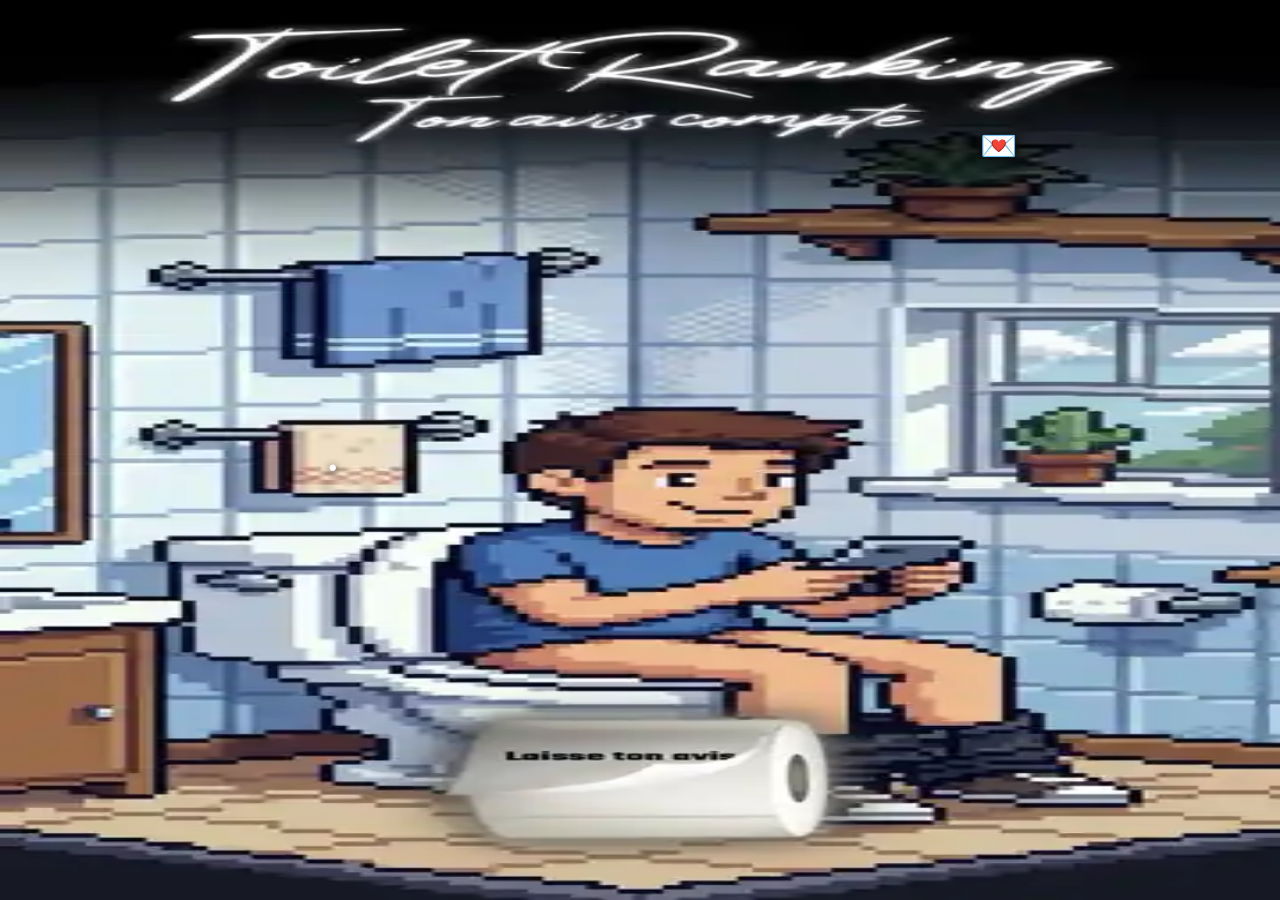
==== index.html @ 6924bc2a "Rename index-toilet-ranking-formulaire-corrige.html to index.html" ====
<!doctype html>
<html lang="fr">
<head>
<meta charset="utf-8">
<meta name="viewport" content="width=device-width, initial-scale=1, maximum-scale=1, user-scalable=no, viewport-fit=cover">
<meta name="theme-color" content="#101827">
<meta name="description" content="Toilet Ranking — ton avis compte.">
<title>Toilet Ranking — Ton avis compte</title>
<link rel="stylesheet" href="./styles.css">
<script type="module" src="./app.js"></script>
<style>
:root{--ink:#101827;--gold:#ffdc82;--blue:#17436a}
*{box-sizing:border-box;-webkit-tap-highlight-color:transparent}
html,body{margin:0;width:100%;height:100%;overflow:hidden;background:var(--ink);font-family:Arial,sans-serif;touch-action:pan-y}
button,a,input,textarea{touch-action:manipulation}
body{color:#fff}
.screen{position:fixed;inset:0;display:none;width:100vw;height:100vh;height:100dvh;overflow:hidden}
.screen.active{display:block;animation:fadein .2s ease-out}
@keyframes fadein{from{opacity:.7}to{opacity:1}}
.scene-image{position:absolute;inset:0;width:100%;height:100%;object-fit:fill;display:block;user-select:none;-webkit-user-drag:none;pointer-events:none}
.hotspot{position:absolute;display:flex;align-items:center;justify-content:center;border:0;background:transparent;color:transparent;padding:0;margin:0;box-shadow:none;outline:0;cursor:pointer;text-decoration:none;z-index:5}
.hotspot:focus-visible{outline:2px dashed #fff;outline-offset:2px}
.paper-hotspot{left:30%;top:78%;width:43%;height:17%;border-radius:50%}
.cactus-hotspot{left:67%;top:13%;width:22%;height:17%;font-size:clamp(20px,6vw,30px);color:#fff;text-shadow:0 2px 8px #000;align-items:flex-start;padding-top:6px}
.direction-hotspot{left:17%;top:46%;width:18%;height:12%;font-size:24px;color:#fff;text-shadow:0 2px 8px #000}
.phone-screen{background:#101827}
.phone-ui{position:absolute;left:19%;top:29.2%;width:62%;height:33.5%;overflow-y:auto;overflow-x:hidden;padding:8px 7px 7px;color:#172033;background:transparent;border:0;border-radius:0;scrollbar-width:thin;overscroll-behavior:contain}
.phone-ui h1{font-size:clamp(13px,3.8vw,17px);line-height:1.05;margin:0 0 5px;color:#172033;font-weight:900}
.phone-ui .mini-copy{font-size:8px;line-height:1.2;margin:0 0 6px;color:#475569}
.phone-ui label.field-label{display:block;font-size:8px;color:#24344a;letter-spacing:.02em;margin:6px 0 3px}
.phone-ui input[type=text],.phone-ui textarea{display:block;width:100%;font-size:16px;line-height:1.15;padding:4px;border:1px solid #cbd5e1;border-radius:4px;background:#fff;color:#172033;min-height:0;transform:scale(.62);transform-origin:top left;width:161%;margin-bottom:-8px}
.phone-ui .field-hint,.phone-ui .privacy-note{font-size:6px;color:#64748b;margin:2px 0}
.phone-ui .rating-list{margin-top:4px;padding-top:2px;border-color:#dbe3ed}
.phone-ui .rating-row{padding:2px 0;border-color:#e2e8f0}
.phone-ui .rating-title{display:flex;justify-content:space-between;font-size:7px;margin:0 0 1px;color:#172033}
.phone-ui .rating-title output{font-size:7px;color:#17436a}
.phone-ui input[type=range]{width:100%;height:12px;accent-color:#1d5b8d}
.phone-ui .field-label .optional{font-size:6px;color:#64748b}
.phone-ui textarea{height:30px;min-height:30px}
.phone-ui .consent{display:flex;gap:3px;font-size:6px;line-height:1.2;color:#475569}
.phone-ui .consent input{width:10px;height:10px;margin:0;flex:0 0 auto}
.phone-ui .submit-button{width:100%;min-height:24px;margin-top:5px;padding:3px 5px;gap:3px;font-size:7px;letter-spacing:0;background:#17436a;color:#fff;border-radius:4px}
.phone-ui .submit-button span{font-size:7px}
.phone-ui .form-message{font-size:7px;min-height:8px;margin:3px 0;color:#172033}
.phone-ui .privacy-note{display:none}
.back-home{position:absolute;left:5%;top:4%;z-index:8;border:1px solid #fff8;background:#101827bb;color:#fff;border-radius:999px;padding:9px 13px;font-size:11px;font-weight:800}
.phone-back{position:absolute;left:5%;top:4%;z-index:8;border:1px solid #fff8;background:#101827bb;color:#fff;border-radius:999px;padding:9px 13px;font-size:11px;font-weight:800}
.explore-screen{overflow-y:auto;overflow-x:hidden;background:linear-gradient(180deg,#111d30,#0c1422);padding:env(safe-area-inset-top) 14px calc(22px + env(safe-area-inset-bottom));}
.explore-head{display:flex;align-items:center;justify-content:space-between;gap:10px;padding:12px 0 18px}
.explore-head h1{font-size:22px;margin:0;color:var(--gold)}
.explore-head button{border:1px solid #ffffff55;border-radius:30px;padding:8px 12px;background:#17263a;color:#fff}
.stats-grid{display:grid;grid-template-columns:repeat(3,minmax(0,1fr));gap:8px;margin-bottom:12px}
.stat-card{min-height:95px;padding:12px 9px;border-radius:13px;background:#17263a;border:1px solid #ffffff20}
.stat-label{display:block;font-size:8px;color:#b9c8da;letter-spacing:.08em}
.stat-card strong{display:block;margin:8px 0;color:var(--gold);font-size:23px}
.stat-card strong small{font-size:10px}
.stat-foot{font-size:8px;color:#b9c8da}
.game-nav{display:grid;grid-template-columns:repeat(2,1fr);gap:8px;margin:12px 0}
.game-nav a{display:flex;min-height:44px;align-items:center;justify-content:center;text-align:center;padding:8px;border:1px solid #ffffff2b;border-radius:12px;background:#17263a;color:#fff;font-size:10px;font-weight:800;text-decoration:none}
.game-nav a:last-child{grid-column:1/-1}
.content-grid{display:grid;grid-template-columns:1fr;gap:12px}
.panel{border-radius:15px;background:#17263a;border:1px solid #ffffff20;padding:16px;margin-bottom:12px}
.section-heading h2{font-size:22px;color:#fff;margin:5px 0 10px}
.eyebrow{color:var(--gold);font-size:10px;letter-spacing:.14em}
.muted,.small,.tiny-note{color:#c2cfdf}
.leader-row,.review{border-color:#ffffff1c}
.leader-info small,.review small{color:#aabbd0}
.leader-score,.review-top span{color:var(--gold)}
.empty-state,.loading-line{color:#c2cfdf}
.site-footer{border-top:1px solid #ffffff24;margin-top:18px;padding:18px 0;color:#c2cfdf;font-size:10px}
@media(min-width:700px){.phone-ui{left:19%;top:29.2%;width:62%;height:33.5%}.explore-screen{padding-left:max(18px,calc((100vw - 680px)/2));padding-right:max(18px,calc((100vw - 680px)/2))}.content-grid{grid-template-columns:1fr 1fr}}

/* Correctif du formulaire dans le téléphone : tailles réelles, aucun scale */
.phone-ui{left:24.5%!important;top:30.5%!important;width:51%!important;height:35.5%!important;padding:9px 8px 10px!important;overflow-y:auto!important;overflow-x:hidden!important;overscroll-behavior:contain!important;-webkit-overflow-scrolling:touch!important}
.phone-ui *{box-sizing:border-box!important}
.phone-ui h1{font-size:clamp(15px,4.1vw,19px)!important;line-height:1.1!important;margin:0 0 4px!important;color:#172033!important}
.phone-ui .mini-copy{font-size:10px!important;line-height:1.25!important;margin:0 0 8px!important;color:#475569!important}
.phone-ui label.field-label{display:block!important;font-size:10px!important;line-height:1.2!important;margin:7px 0 4px!important;color:#24344a!important;font-weight:800!important}
.phone-ui input[type=text],.phone-ui textarea{appearance:none!important;-webkit-appearance:none!important;transform:none!important;transform-origin:initial!important;width:100%!important;max-width:100%!important;min-width:0!important;font-family:Arial,sans-serif!important;font-size:16px!important;line-height:1.25!important;padding:7px 8px!important;border:1px solid #b9c7d8!important;border-radius:6px!important;background:#fff!important;color:#172033!important;min-height:34px!important;margin:0!important;box-shadow:none!important}
.phone-ui .field-hint{font-size:8px!important;line-height:1.2!important;color:#64748b!important;margin:3px 0!important}
.phone-ui .rating-list{display:grid!important;gap:5px!important;margin:7px 0 3px!important;padding:7px 0 3px!important;border-top:1px solid #dbe3ed!important;border-bottom:1px solid #dbe3ed!important}
.phone-ui .rating-row{display:block!important;padding:0!important;margin:0!important;border:0!important}
.phone-ui .rating-title{display:flex!important;align-items:center!important;justify-content:space-between!important;gap:4px!important;font-size:10px!important;line-height:1.2!important;margin:0 0 1px!important;color:#172033!important;font-weight:700!important}
.phone-ui .rating-title label{font-size:10px!important;margin:0!important;color:#172033!important;font-weight:700!important}
.phone-ui .rating-title output{font-size:10px!important;color:#17436a!important;font-weight:800!important;white-space:nowrap!important}
.phone-ui input[type=range]{display:block!important;appearance:auto!important;-webkit-appearance:auto!important;width:100%!important;height:17px!important;margin:0!important;padding:0!important;accent-color:#1d5b8d!important;background:transparent!important}
.phone-ui .field-label .optional{font-size:8px!important;color:#64748b!important}
.phone-ui textarea{height:48px!important;min-height:48px!important;resize:vertical!important}
.phone-ui .form-bottom{display:block!important;margin-top:7px!important}
.phone-ui .consent{display:flex!important;align-items:flex-start!important;gap:5px!important;font-size:8px!important;line-height:1.25!important;color:#475569!important}
.phone-ui .consent input{appearance:auto!important;-webkit-appearance:checkbox!important;flex:0 0 13px!important;width:13px!important;height:13px!important;min-height:13px!important;margin:0!important;padding:0!important}
.phone-ui .submit-button{display:flex!important;align-items:center!important;justify-content:center!important;gap:6px!important;width:100%!important;min-height:36px!important;margin:8px 0 0!important;padding:7px 6px!important;font-size:10px!important;line-height:1.15!important;font-weight:800!important;background:#17436a!important;color:#fff!important;border-radius:6px!important}
.phone-ui .submit-button span{font-size:10px!important;line-height:1.15!important}
.phone-ui .form-message{font-size:9px!important;line-height:1.25!important;min-height:0!important;margin:5px 0!important;color:#172033!important;overflow-wrap:anywhere!important}
.phone-ui .privacy-note{display:none!important}
@media(max-height:720px){.phone-ui{top:29.5%!important;height:38%!important;padding:6px 7px!important}.phone-ui .mini-copy{margin-bottom:5px!important}.phone-ui .rating-list{gap:3px!important;margin:5px 0 2px!important;padding:5px 0 2px!important}.phone-ui input[type=range]{height:14px!important}.phone-ui textarea{height:38px!important;min-height:38px!important}}

</style>
</head>
<body>
<section id="home-screen" class="screen active" aria-label="Accueil interactif">
<img class="scene-image" src="./assets/toilet-home.webp" alt="Illustration pixel art du personnage dans les toilettes">
<button class="hotspot paper-hotspot" id="open-rating" aria-label="Évaluer mon passage"></button>
<button class="hotspot cactus-hotspot" id="open-explore" aria-label="Voir le classement et le livre d'or">💌</button>
<a class="hotspot direction-hotspot" href="./admin.html" aria-label="Direction">•</a>
</section>

<section id="rating-screen" class="screen phone-screen" aria-label="Votre verdict">
<img class="scene-image" src="./assets/toilet-phone.webp" alt="Illustration pixel art du téléphone tenu dans les mains">
<button type="button" class="phone-back" id="back-home">← RETOUR</button>
<div class="phone-ui">
<h1>Votre verdict.</h1>
<p class="mini-copy">Quelques secondes pour entrer dans la légende.</p>
<form id="rating-form"><label class="field-label" for="visitor-name">VOTRE NOM OU SURNOM *</label><input id="visitor-name" name="name" type="text" maxlength="24" minlength="2" placeholder="Ex. Tonton Michel" autocomplete="nickname" required><p class="field-hint">Ton surnom apparaîtra au classement.</p>
<div class="rating-list"><div class="rating-row"><div class="rating-title"><label for="quality">💩 Qualité du passage</label><output id="quality-value">7/10</output></div><input id="quality" name="quality" type="range" min="0" max="10" value="7"></div><div class="rating-row"><div class="rating-title"><label for="comfort">🪑 Confort</label><output id="comfort-value">8/10</output></div><input id="comfort" name="comfort" type="range" min="0" max="10" value="8"></div><div class="rating-row"><div class="rating-title"><label for="speed">⏱️ Rapidité</label><output id="speed-value">7/10</output></div><input id="speed" name="speed" type="range" min="0" max="10" value="7"></div><div class="rating-row"><div class="rating-title"><label for="experience">👑 Expérience générale</label><output id="experience-value">8/10</output></div><input id="experience" name="experience" type="range" min="0" max="10" value="8"></div></div>
<label class="field-label" for="visitor-comment">LE MOT DE LA FIN <span class="optional">FACULTATIF</span></label><textarea id="visitor-comment" name="comment" maxlength="240" rows="2" placeholder="Un moment inoubliable ?"></textarea><div class="form-bottom"><label class="consent"><input id="consent" type="checkbox" required><span>J'accepte l'affichage public de mon surnom, mes notes et mon commentaire.</span></label><button class="button button-gold submit-button" type="submit"><span>VALIDER MON VERDICT</span><b>↗</b></button></div><p id="form-message" class="form-message" role="status" aria-live="polite"></p><p class="privacy-note">Évite les noms complets et les informations personnelles.</p></form>
</div>
</section>

<section id="explore-screen" class="screen explore-screen" aria-label="Classement et livre d'or">
<div class="explore-head"><h1>Toilet Ranking</h1><button type="button" id="explore-back">← Accueil</button></div>
<div class="stats-grid" aria-label="Statistiques générales">
<article class="stat-card"><span class="stat-label">AVIS ENREGISTRÉS</span><strong id="total-visits">—</strong><span class="stat-foot">Le registre officiel</span></article>
<article class="stat-card"><span class="stat-label">MOYENNE GÉNÉRALE</span><strong id="global-average">—<small>/10</small></strong><span class="stat-foot">Le verdict collectif</span></article>
<article class="stat-card"><span class="stat-label">PARTICIPANTS</span><strong id="participant-count">—</strong><span class="stat-foot">Dans la légende</span></article>
</div>
<nav class="game-nav" aria-label="Navigation"><a href="#hall-of-fame">🏆 HALL OF FAME</a><a href="#guestbook">📖 LIVRE D'OR</a><a href="./admin.html">• DIRECTION •</a></nav>
<div class="content-grid">
<section class="panel leaderboard-panel" id="hall-of-fame"><div class="section-heading"><p class="eyebrow">LE PALMARÈS</p><h2>Hall of Fame 🏆</h2></div><p class="muted small">Tous les participants ont leur place au classement.</p><div id="leaderboard" class="leaderboard"><div class="loading-line">Chargement du palmarès…</div></div><p class="tiny-note">Classement basé sur la moyenne des quatre critères.</p></section>
<section class="panel recent-panel" id="guestbook"><div class="section-heading"><p class="eyebrow">LE LIVRE D'OR</p><h2>Derniers avis</h2></div><div id="recent-reviews" class="reviews"><div class="loading-line">Ouverture du registre…</div></div></section>
</div>
<footer class="site-footer">Le sérieux de la mesure. Le plaisir du ridicule. <a href="./admin.html" style="color:#ffdc82">Accès Direction ↗</a></footer>
</section>

<div id="toast" class="toast" role="status" aria-live="polite"></div>
<script>
const screens={home:document.getElementById('home-screen'),rating:document.getElementById('rating-screen'),explore:document.getElementById('explore-screen')};
function showScreen(name){Object.values(screens).forEach(s=>s.classList.remove('active'));screens[name].classList.add('active');if(name==='explore')screens.explore.scrollTop=0;}
document.getElementById('open-rating').addEventListener('click',()=>showScreen('rating'));
document.getElementById('open-explore').addEventListener('click',()=>showScreen('explore'));
document.getElementById('back-home').addEventListener('click',()=>showScreen('home'));
document.getElementById('explore-back').addEventListener('click',()=>showScreen('home'));
</script>
</body></html>
---- styles.css ----
:root {
  --bg: #111512; --panel: #191f1a; --panel-2: #202820; --line: rgba(226,215,183,.15);
  --cream: #eee9dc; --muted: #a5aa9e; --gold: #c9ad70; --gold-light: #e5d4a7;
  --green: #849b7c; --danger: #e28b7d; --success: #a8c69a;
  --serif: "Playfair Display", Georgia, serif; --sans: "DM Sans", Arial, sans-serif;
}
* { box-sizing: border-box; }
html { scroll-behavior: smooth; }
body { margin: 0; min-height: 100vh; background: var(--bg); color: var(--cream); font-family: var(--sans); line-height: 1.55; overflow-x: hidden; }
a { color: inherit; text-decoration: none; }
button, input, textarea { font: inherit; }
.wrap { width: min(1120px, calc(100% - 40px)); margin-inline: auto; position: relative; z-index: 1; }
.ambient { position: fixed; width: 420px; height: 420px; border-radius: 50%; filter: blur(110px); opacity: .11; pointer-events: none; }
.ambient-one { background: #8c713d; top: -180px; right: -100px; }
.ambient-two { background: #385c42; bottom: -230px; left: -130px; }
.site-header { height: 86px; display: flex; align-items: center; justify-content: space-between; border-bottom: 1px solid var(--line); }
.brand { display: inline-flex; align-items: center; gap: 12px; }
.brand-mark { width: 40px; height: 40px; display: grid; place-items: center; border: 1px solid var(--gold); color: var(--gold-light); font-family: var(--serif); font-size: 18px; letter-spacing: -3px; padding-right: 3px; }
.brand-mark span { color: var(--cream); }
.brand-name { font-size: 11px; letter-spacing: .18em; line-height: 1.4; color: var(--cream); }
.brand-name b { display: block; color: var(--gold); font-weight: 600; }
.header-tag, .back-link { color: var(--muted); font-size: 9px; letter-spacing: .14em; }
.header-tag i, .eyebrow span { display: inline-block; width: 6px; height: 6px; border-radius: 50%; background: var(--green); margin-right: 8px; box-shadow: 0 0 12px var(--green); }
.hero { min-height: 445px; padding: 92px 0 76px; position: relative; }
.eyebrow { margin: 0 0 14px; color: var(--gold); font-size: 9px; font-weight: 700; letter-spacing: .2em; }
h1, h2, p { margin-top: 0; }
h1, h2 { font-family: var(--serif); font-weight: 600; }
h1 { font-size: clamp(48px, 8vw, 84px); line-height: .99; letter-spacing: -.045em; margin: 0 0 22px; }
h1 em { color: var(--gold-light); font-weight: 600; }
.hero-copy { max-width: 440px; color: var(--muted); font-size: 14px; margin-bottom: 30px; }
.button { min-height: 46px; padding: 0 20px; display: inline-flex; align-items: center; justify-content: center; gap: 22px; border: 0; cursor: pointer; font-size: 10px; font-weight: 700; letter-spacing: .12em; transition: transform .2s, opacity .2s, background .2s; }
.button:hover { transform: translateY(-2px); }
.button:disabled { opacity: .55; cursor: wait; transform: none; }
.button-gold { background: var(--gold); color: #171a15; }
.button-gold:hover { background: var(--gold-light); }
.button-outline { border: 1px solid var(--line); color: var(--cream); background: transparent; }
.hero-stamp { position: absolute; right: 7%; top: 105px; width: 148px; height: 148px; border: 1px solid rgba(201,173,112,.55); border-radius: 50%; display: flex; flex-direction: column; align-items: center; justify-content: center; color: var(--gold); transform: rotate(11deg); }
.hero-stamp:before, .hero-stamp:after { content: ""; position: absolute; inset: 7px; border: 1px dashed rgba(201,173,112,.35); border-radius: 50%; }
.hero-stamp span, .hero-stamp small { font-size: 8px; letter-spacing: .2em; text-align: center; }
.hero-stamp strong { font-family: var(--serif); font-size: 33px; line-height: 1.2; }
.stats-grid { display: grid; grid-template-columns: repeat(3, 1fr); gap: 12px; margin-bottom: 22px; }
.stat-card, .panel { background: linear-gradient(145deg, rgba(31,39,32,.96), rgba(23,29,24,.96)); border: 1px solid var(--line); }
.stat-card { min-height: 116px; padding: 20px 22px; }
.stat-label { display: block; color: var(--muted); font-size: 8px; letter-spacing: .17em; font-weight: 700; }
.stat-card strong { display: block; margin: 7px 0 2px; color: var(--gold-light); font-family: var(--serif); font-size: 32px; line-height: 1.15; }
.stat-card strong small { font: 12px var(--sans); color: var(--muted); }
.stat-foot, .tiny-note { color: #828a7e; font-size: 10px; }
.content-grid { display: grid; grid-template-columns: 1.08fr .92fr; gap: 16px; align-items: start; }
.panel { padding: 27px; }
.section-heading { display: flex; align-items: flex-start; justify-content: space-between; gap: 16px; }
.section-heading h2, .dashboard-top h2 { font-size: 29px; line-height: 1.1; margin: 0; }
.seal { width: 56px; height: 56px; border: 1px solid rgba(201,173,112,.55); border-radius: 50%; display: grid; place-content: center; text-align: center; color: var(--gold); font-size: 8px; line-height: 1.4; transform: rotate(8deg); }
.seal b { font-size: 7px; letter-spacing: .1em; }
.muted { color: var(--muted); }
.intro { font-size: 12px; margin: 18px 0 25px; max-width: 520px; }
.field-label { display: block; color: var(--gold-light); font-size: 9px; font-weight: 700; letter-spacing: .14em; margin: 18px 0 8px; }
.field-label span { color: var(--gold); }
.field-label .optional { float: right; color: var(--muted); font-size: 8px; }
input[type="text"], input[type="email"], input[type="password"], textarea { width: 100%; border: 1px solid var(--line); background: #111712; color: var(--cream); border-radius: 0; padding: 13px 14px; outline: none; font-size: 13px; }
input:focus, textarea:focus { border-color: var(--gold); box-shadow: 0 0 0 2px rgba(201,173,112,.1); }
textarea { resize: vertical; min-height: 84px; }
.field-hint { color: #80897d; font-size: 10px; margin: 6px 0 20px; }
.rating-list { border-top: 1px solid var(--line); margin-top: 22px; padding-top: 7px; }
.rating-row { padding: 13px 0 10px; border-bottom: 1px solid rgba(226,215,183,.08); }
.rating-title { display: flex; justify-content: space-between; gap: 10px; align-items: center; font-size: 12px; margin-bottom: 9px; }
.rating-title output { color: var(--gold-light); font-weight: 700; font-variant-numeric: tabular-nums; }
input[type="range"] { width: 100%; accent-color: var(--gold); cursor: pointer; }
.form-bottom { margin-top: 20px; }
.consent { display: flex; gap: 9px; align-items: flex-start; color: var(--muted); font-size: 10px; line-height: 1.45; }
.consent input { accent-color: var(--gold); margin-top: 2px; }
.submit-button { width: 100%; margin-top: 17px; }
.form-message { min-height: 18px; font-size: 11px; margin: 12px 0 0; color: var(--muted); }
.form-message.error { color: var(--danger); }
.form-message.success { color: var(--success); }
.privacy-note { color: #798176; font-size: 9px; line-height: 1.5; margin: 12px 0 0; }
.side-column { display: grid; gap: 16px; }
.compact { align-items: center; }
.trophy { color: var(--gold); font-size: 28px; }
.small { font-size: 11px; margin: 12px 0 17px; }
.leaderboard { display: grid; }
.leader-row { display: grid; grid-template-columns: 32px 1fr auto; align-items: center; gap: 10px; padding: 12px 0; border-top: 1px solid rgba(226,215,183,.09); }
.rank { color: #7f897b; font-family: var(--serif); font-size: 16px; }
.rank-1 { color: var(--gold-light); }.rank-2 { color: #c4c8bd; }.rank-3 { color: #bc8e6e; }
.leader-info strong { display: block; font-size: 12px; font-weight: 600; }
.leader-info small { color: var(--muted); font-size: 9px; }
.score-wrap { text-align: right; }
.leader-score { color: var(--gold-light); font-family: var(--serif); font-size: 21px; }
.score-suffix { color: var(--muted); font-size: 9px; }
.tiny-note { margin: 14px 0 0; line-height: 1.5; }
.reviews { display: grid; gap: 0; }
.review { padding: 13px 0; border-top: 1px solid rgba(226,215,183,.09); }
.review-top { display: flex; justify-content: space-between; gap: 12px; font-size: 11px; }
.review-top span { color: var(--gold-light); font-weight: 700; }
.review p { color: #c4c8bd; font-size: 11px; margin: 7px 0 5px; overflow-wrap: anywhere; }
.review small { color: #7f897b; font-size: 9px; }
.empty-state, .loading-line { color: var(--muted); font-size: 11px; padding: 15px 0; }
.site-footer { border-top: 1px solid var(--line); margin-top: 42px; padding: 22px 0 30px; display: flex; align-items: center; justify-content: space-between; gap: 15px; }
.site-footer p, .site-footer a { margin: 0; color: var(--muted); font-size: 9px; }
.site-footer a { color: var(--gold); letter-spacing: .12em; }
.small-brand .brand-mark { width: 30px; height: 30px; font-size: 14px; }.small-brand .brand-name { font-size: 8px; }
.admin-main { min-height: calc(100vh - 86px); }
.admin-intro { padding: 65px 0 30px; }
.admin-intro h1 { font-size: clamp(44px, 7vw, 68px); margin-bottom: 12px; }
.admin-intro .muted { font-size: 13px; }
.login-panel { max-width: 490px; margin: 0 auto 70px; }
.login-panel h2 { font: 600 28px var(--serif); margin: 0 0 20px; }
.login-panel .button { width: 100%; margin-top: 22px; }
.hidden { display: none !important; }
.dashboard-top { display: flex; justify-content: space-between; align-items: center; gap: 15px; margin: 15px 0 20px; }
.dashboard-top .eyebrow { margin-bottom: 6px; }
.admin-stats { margin-bottom: 16px; }
.table-panel { padding: 24px 0; }
.table-panel > .section-heading, .table-panel > .form-message { margin-left: 24px; margin-right: 24px; }
.table-wrap { overflow-x: auto; margin-top: 15px; }
table { width: 100%; border-collapse: collapse; min-width: 900px; font-size: 10px; }
th, td { padding: 12px 13px; text-align: left; border-top: 1px solid var(--line); vertical-align: top; }
th { color: var(--gold); font-size: 8px; letter-spacing: .1em; white-space: nowrap; }
td { color: #d3d5ca; max-width: 220px; overflow-wrap: anywhere; }
.delete-button { border: 1px solid rgba(226,139,125,.4); background: transparent; color: var(--danger); padding: 6px 8px; font-size: 9px; cursor: pointer; }
.delete-button:disabled { opacity: .5; }
.toast { position: fixed; bottom: 20px; right: 20px; z-index: 5; background: var(--panel-2); border: 1px solid var(--line); padding: 12px 16px; opacity: 0; pointer-events: none; }
@media (max-width: 760px) {
  .wrap { width: min(100% - 28px, 560px); }
  .site-header { height: 72px; }
  .header-tag { display: none; }
  .hero { min-height: 400px; padding: 76px 0 65px; }
  .hero-stamp { width: 94px; height: 94px; top: 70px; right: 2px; opacity: .7; }
  .hero-stamp strong { font-size: 23px; }.hero-stamp span, .hero-stamp small { font-size: 6px; }
  .hero-copy { max-width: 290px; font-size: 12px; }
  .stats-grid { grid-template-columns: 1fr; gap: 8px; }
  .stat-card { min-height: 88px; padding: 15px 17px; }
  .stat-card strong { font-size: 27px; }
  .content-grid { grid-template-columns: 1fr; }
  .panel { padding: 21px 18px; }
  .section-heading h2 { font-size: 26px; }
  .site-footer { flex-wrap: wrap; }
  .site-footer p { order: 3; width: 100%; }
  .admin-intro { padding: 50px 0 25px; }
  .dashboard-top { align-items: flex-end; }
  .dashboard-top .button { padding: 0 10px; font-size: 8px; }
}
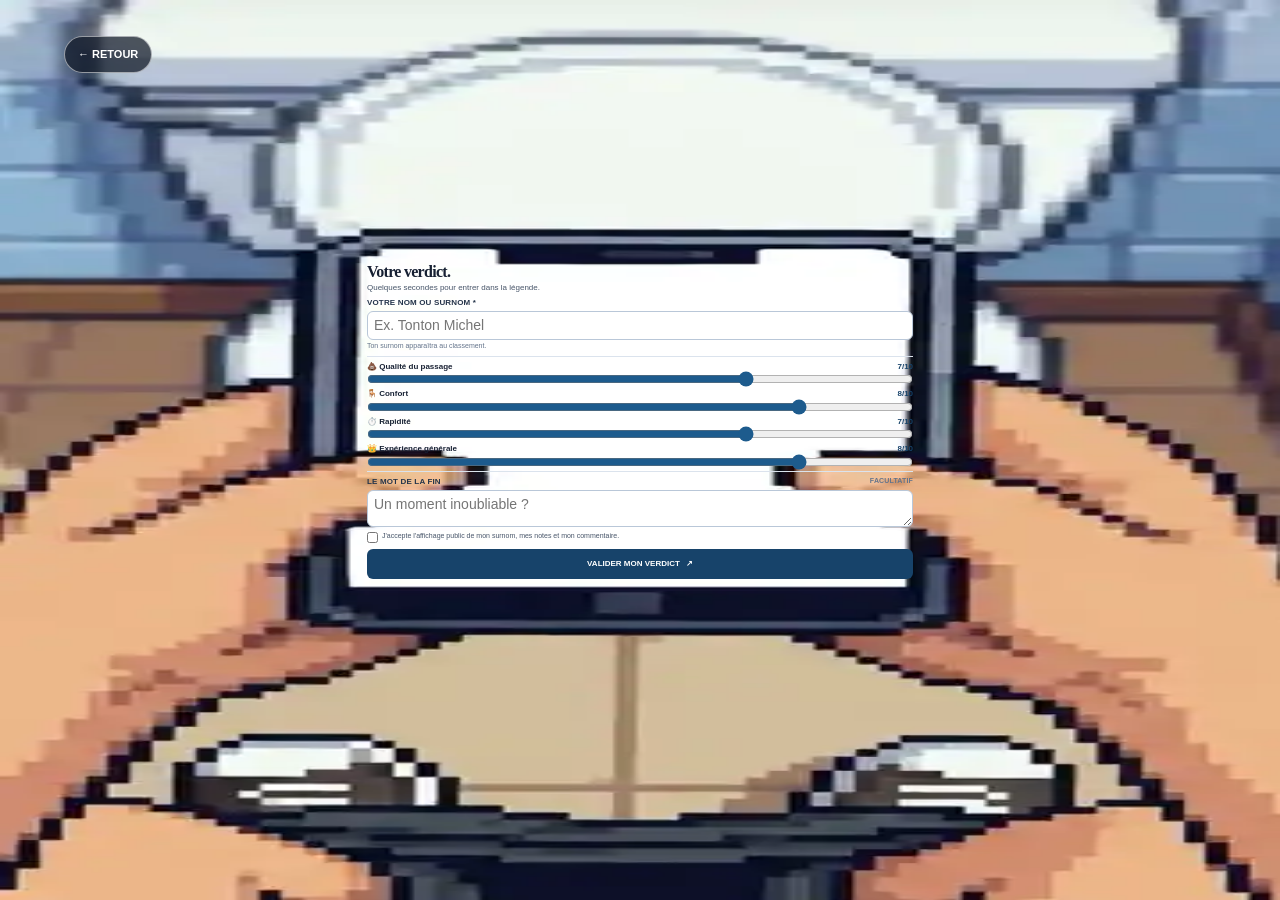
==== commit 68cf9215: "Rename index.html1 to index.html" ====
--- a/index.html
+++ b/index.html
@@ -95,6 +95,67 @@
 .phone-ui .privacy-note{display:none!important}
 @media(max-height:720px){.phone-ui{top:29.5%!important;height:38%!important;padding:6px 7px!important}.phone-ui .mini-copy{margin-bottom:5px!important}.phone-ui .rating-list{gap:3px!important;margin:5px 0 2px!important;padding:5px 0 2px!important}.phone-ui input[type=range]{height:14px!important}.phone-ui textarea{height:38px!important;min-height:38px!important}}
 
+
+/* Ajustement précis dans les limites de l'écran blanc du téléphone */
+.phone-ui{
+  left:28.2%!important;
+  top:28.4%!important;
+  width:43.6%!important;
+  height:37.2%!important;
+  padding:7px 6px 8px!important;
+  overflow-y:auto!important;
+  overflow-x:hidden!important;
+  border-radius:2px!important;
+}
+.phone-ui h1{font-size:clamp(13px,3.5vw,16px)!important;margin-bottom:3px!important}
+.phone-ui .mini-copy{font-size:8px!important;margin-bottom:5px!important}
+.phone-ui label.field-label{font-size:8px!important;margin:5px 0 3px!important}
+.phone-ui input[type=text],.phone-ui textarea{
+  width:100%!important;max-width:100%!important;min-width:0!important;
+  font-size:14px!important;min-height:29px!important;padding:5px 6px!important;
+}
+.phone-ui .field-hint{font-size:7px!important;margin:2px 0!important}
+.phone-ui .rating-list{gap:3px!important;margin:5px 0 2px!important;padding:5px 0 2px!important}
+.phone-ui .rating-title,.phone-ui .rating-title label{font-size:8px!important}
+.phone-ui .rating-title output{font-size:8px!important}
+.phone-ui input[type=range]{height:14px!important}
+.phone-ui .field-label .optional{font-size:7px!important}
+.phone-ui textarea{height:37px!important;min-height:37px!important}
+.phone-ui .form-bottom{margin-top:5px!important}
+.phone-ui .consent{font-size:7px!important;line-height:1.2!important;gap:4px!important}
+.phone-ui .consent input{flex-basis:11px!important;width:11px!important;height:11px!important;min-height:11px!important}
+.phone-ui .submit-button{min-height:30px!important;margin-top:6px!important;padding:5px!important;font-size:8px!important}
+.phone-ui .submit-button span{font-size:8px!important}
+.phone-ui .form-message{font-size:8px!important;margin:3px 0!important}
+@media(max-height:720px){
+ .phone-ui{top:28.4%!important;height:37.2%!important;padding:5px!important}
+ .phone-ui .rating-list{gap:2px!important;margin:3px 0 1px!important;padding:3px 0 1px!important}
+ .phone-ui input[type=range]{height:12px!important}
+ .phone-ui textarea{height:31px!important;min-height:31px!important}
+}
+
+
+/* Transition plein écran entre l'accueil et le téléphone */
+#transition-screen{
+  position:fixed;inset:0;z-index:50;display:none;
+  width:100vw;height:100vh;height:100dvh;background:#000;
+  overflow:hidden;
+}
+#transition-screen.active{display:block}
+#transition-screen video{
+  position:absolute;inset:0;width:100%;height:100%;
+  object-fit:cover;display:block;background:#000;
+}
+#skip-transition{
+  position:absolute;right:16px;top:calc(env(safe-area-inset-top) + 14px);
+  z-index:2;border:1px solid #ffffff80;border-radius:999px;
+  padding:9px 13px;background:#101827aa;color:#fff;
+  font:700 11px Arial,sans-serif;
+}
+@media(prefers-reduced-motion:reduce){
+  #transition-screen{display:none!important}
+}
+
 </style>
 </head>
 <body>
@@ -103,6 +164,14 @@
 <button class="hotspot paper-hotspot" id="open-rating" aria-label="Évaluer mon passage"></button>
 <button class="hotspot cactus-hotspot" id="open-explore" aria-label="Voir le classement et le livre d'or">💌</button>
 <a class="hotspot direction-hotspot" href="./admin.html" aria-label="Direction">•</a>
+</section>
+
+
+<section id="transition-screen" aria-label="Transition vers le téléphone">
+  <video id="scene-transition" src="./assets/toilet-transition.mp4"
+    playsinline webkit-playsinline muted preload="auto"
+    aria-label="Animation de transition vers le téléphone"></video>
+  <button id="skip-transition" type="button">Passer ↗</button>
 </section>
 
 <section id="rating-screen" class="screen phone-screen" aria-label="Votre verdict">
@@ -136,7 +205,31 @@
 <script>
 const screens={home:document.getElementById('home-screen'),rating:document.getElementById('rating-screen'),explore:document.getElementById('explore-screen')};
 function showScreen(name){Object.values(screens).forEach(s=>s.classList.remove('active'));screens[name].classList.add('active');if(name==='explore')screens.explore.scrollTop=0;}
-document.getElementById('open-rating').addEventListener('click',()=>showScreen('rating'));
+
+const transitionScreen=document.getElementById('transition-screen');
+const transitionVideo=document.getElementById('scene-transition');
+let transitionFallback;
+function finishTransition(){
+  clearTimeout(transitionFallback);
+  transitionVideo.pause();
+  transitionScreen.classList.remove('active');
+  showScreen('rating');
+}
+function startTransition(){
+  Object.values(screens).forEach(s=>s.classList.remove('active'));
+  transitionScreen.classList.add('active');
+  transitionVideo.currentTime=0;
+  transitionFallback=setTimeout(finishTransition,12000);
+  const playPromise=transitionVideo.play();
+  if(playPromise && typeof playPromise.catch==='function'){
+    playPromise.catch(()=>finishTransition());
+  }
+}
+document.getElementById('open-rating').addEventListener('click',startTransition);
+document.getElementById('skip-transition').addEventListener('click',finishTransition);
+transitionVideo.addEventListener('ended',finishTransition);
+transitionVideo.addEventListener('error',finishTransition);
+
 document.getElementById('open-explore').addEventListener('click',()=>showScreen('explore'));
 document.getElementById('back-home').addEventListener('click',()=>showScreen('home'));
 document.getElementById('explore-back').addEventListener('click',()=>showScreen('home'));
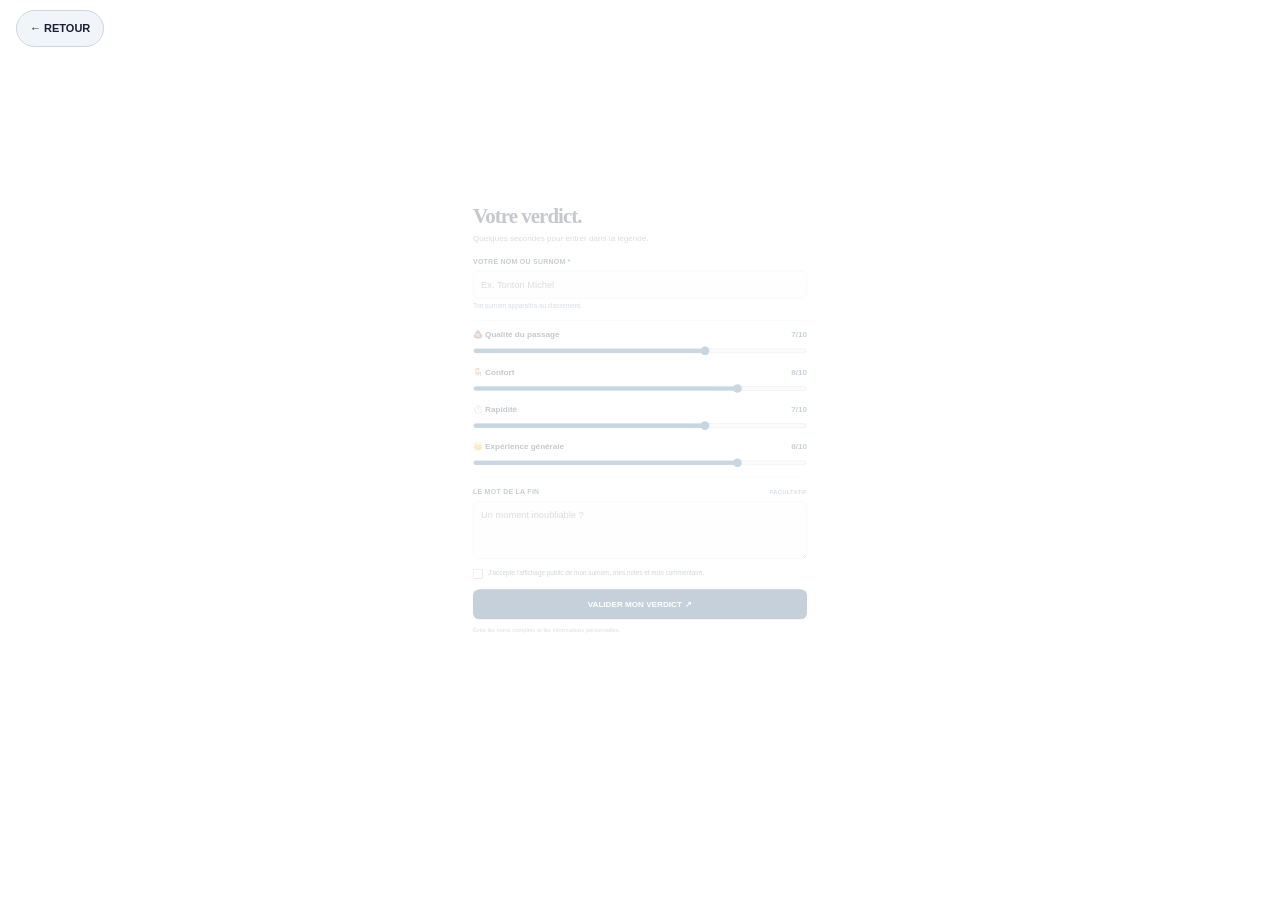
==== commit 3b2302f9: "Update video source file extension to uppercase" ====
--- a/index.html
+++ b/index.html
@@ -156,6 +156,136 @@
   #transition-screen{display:none!important}
 }
 
+
+/* Après la vidéo : zoom dans l'écran du téléphone, formulaire en plein écran */
+.phone-screen.zoomed-mode{
+  background:#fff!important;
+  color:#172033!important;
+}
+.phone-screen.zoomed-mode > .scene-image{display:none!important}
+.phone-screen.zoomed-mode .phone-ui{
+  position:fixed!important;
+  inset:0!important;
+  left:0!important;top:0!important;
+  width:100vw!important;height:100vh!important;height:100dvh!important;
+  max-width:none!important;
+  padding:calc(28px + env(safe-area-inset-top)) 22px calc(28px + env(safe-area-inset-bottom))!important;
+  margin:0!important;
+  overflow-x:hidden!important;overflow-y:auto!important;
+  background:#fff!important;color:#172033!important;
+  border:0!important;border-radius:0!important;
+  transform:scale(.58)!important;
+  transform-origin:center center!important;
+  opacity:.25!important;
+  animation:formZoomIn .68s cubic-bezier(.18,.78,.2,1) forwards!important;
+  -webkit-overflow-scrolling:touch!important;
+}
+@keyframes formZoomIn{
+  0%{transform:scale(.58);opacity:.25}
+  65%{transform:scale(1.025);opacity:1}
+  100%{transform:scale(1);opacity:1}
+}
+.phone-screen.zoomed-mode .phone-ui h1{
+  font-size:clamp(27px,7vw,36px)!important;line-height:1.08!important;
+  margin:0 0 8px!important;color:#172033!important;
+}
+.phone-screen.zoomed-mode .phone-ui .mini-copy{
+  font-size:14px!important;line-height:1.4!important;margin:0 0 24px!important;color:#64748b!important;
+}
+.phone-screen.zoomed-mode .phone-ui label.field-label{
+  font-size:12px!important;line-height:1.3!important;margin:18px 0 7px!important;
+  color:#24344a!important;letter-spacing:.04em!important;
+}
+.phone-screen.zoomed-mode .phone-ui input[type=text],
+.phone-screen.zoomed-mode .phone-ui textarea{
+  display:block!important;appearance:none!important;-webkit-appearance:none!important;
+  transform:none!important;transform-origin:initial!important;
+  width:100%!important;max-width:100%!important;min-width:0!important;
+  min-height:48px!important;height:auto!important;
+  margin:0!important;padding:12px 13px!important;
+  font:16px/1.35 Arial,sans-serif!important;
+  color:#172033!important;background:#f8fafc!important;
+  border:1px solid #cbd5e1!important;border-radius:10px!important;
+  box-shadow:none!important;
+}
+.phone-screen.zoomed-mode .phone-ui .field-hint{
+  font-size:11px!important;margin:6px 0 0!important;color:#64748b!important;
+}
+.phone-screen.zoomed-mode .phone-ui .rating-list{
+  display:grid!important;gap:13px!important;margin:18px 0 8px!important;
+  padding:15px 0 10px!important;border-top:1px solid #dbe3ed!important;
+  border-bottom:1px solid #dbe3ed!important;
+}
+.phone-screen.zoomed-mode .phone-ui .rating-row{
+  display:block!important;padding:0!important;margin:0!important;border:0!important;
+}
+.phone-screen.zoomed-mode .phone-ui .rating-title{
+  display:flex!important;align-items:center!important;justify-content:space-between!important;
+  gap:8px!important;font-size:14px!important;line-height:1.3!important;margin:0 0 5px!important;
+  color:#172033!important;
+}
+.phone-screen.zoomed-mode .phone-ui .rating-title label{
+  font-size:14px!important;margin:0!important;color:#172033!important;
+}
+.phone-screen.zoomed-mode .phone-ui .rating-title output{
+  font-size:14px!important;color:#17436a!important;font-weight:800!important;
+}
+.phone-screen.zoomed-mode .phone-ui input[type=range]{
+  display:block!important;width:100%!important;height:28px!important;
+  margin:0!important;padding:0!important;accent-color:#1d5b8d!important;
+}
+.phone-screen.zoomed-mode .phone-ui .field-label .optional{
+  font-size:10px!important;color:#64748b!important;
+}
+.phone-screen.zoomed-mode .phone-ui textarea{
+  min-height:100px!important;height:100px!important;resize:vertical!important;
+}
+.phone-screen.zoomed-mode .phone-ui .form-bottom{display:block!important;margin-top:17px!important}
+.phone-screen.zoomed-mode .phone-ui .consent{
+  display:flex!important;align-items:flex-start!important;gap:9px!important;
+  font-size:11px!important;line-height:1.4!important;color:#475569!important;
+}
+.phone-screen.zoomed-mode .phone-ui .consent input{
+  appearance:auto!important;-webkit-appearance:checkbox!important;
+  flex:0 0 17px!important;width:17px!important;height:17px!important;
+  min-height:17px!important;margin:0!important;padding:0!important;
+}
+.phone-screen.zoomed-mode .phone-ui .submit-button{
+  display:flex!important;align-items:center!important;justify-content:center!important;
+  width:100%!important;min-height:52px!important;margin:18px 0 0!important;
+  padding:13px 16px!important;border:0!important;border-radius:11px!important;
+  background:#17436a!important;color:#fff!important;
+  font:800 14px/1.2 Arial,sans-serif!important;
+}
+.phone-screen.zoomed-mode .phone-ui .submit-button span{
+  font-size:14px!important;line-height:1.2!important;
+}
+.phone-screen.zoomed-mode .phone-ui .form-message{
+  font-size:12px!important;line-height:1.4!important;min-height:0!important;
+  margin:10px 0!important;color:#172033!important;
+}
+.phone-screen.zoomed-mode .phone-ui .privacy-note{display:block!important;font-size:10px!important;color:#64748b!important}
+.phone-screen.zoomed-mode .phone-back{
+  position:fixed!important;left:16px!important;top:calc(env(safe-area-inset-top) + 10px)!important;
+  background:#f1f5f9!important;color:#172033!important;border:1px solid #cbd5e1!important;
+  font-size:11px!important;z-index:20!important;
+}
+@media(min-width:700px){
+ .phone-screen.zoomed-mode .phone-ui{
+   width:min(100vw,620px)!important;left:50%!important;right:auto!important;
+   transform:translateX(-50%) scale(.58)!important;
+   animation:formZoomDesktop .68s cubic-bezier(.18,.78,.2,1) forwards!important;
+ }
+}
+@keyframes formZoomDesktop{
+  0%{transform:translateX(-50%) scale(.58);opacity:.25}
+  65%{transform:translateX(-50%) scale(1.025);opacity:1}
+  100%{transform:translateX(-50%) scale(1);opacity:1}
+}
+@media(prefers-reduced-motion:reduce){
+ .phone-screen.zoomed-mode .phone-ui{animation:none!important;transform:none!important;opacity:1!important}
+}
+
 </style>
 </head>
 <body>
@@ -168,7 +298,7 @@
 
 
 <section id="transition-screen" aria-label="Transition vers le téléphone">
-  <video id="scene-transition" src="./assets/toilet-transition.mp4"
+  <video id="scene-transition" src="./assets/toilet-transition.MP4"
     playsinline webkit-playsinline muted preload="auto"
     aria-label="Animation de transition vers le téléphone"></video>
   <button id="skip-transition" type="button">Passer ↗</button>
@@ -213,6 +343,7 @@
   clearTimeout(transitionFallback);
   transitionVideo.pause();
   transitionScreen.classList.remove('active');
+  screens.rating.classList.add('zoomed-mode');
   showScreen('rating');
 }
 function startTransition(){
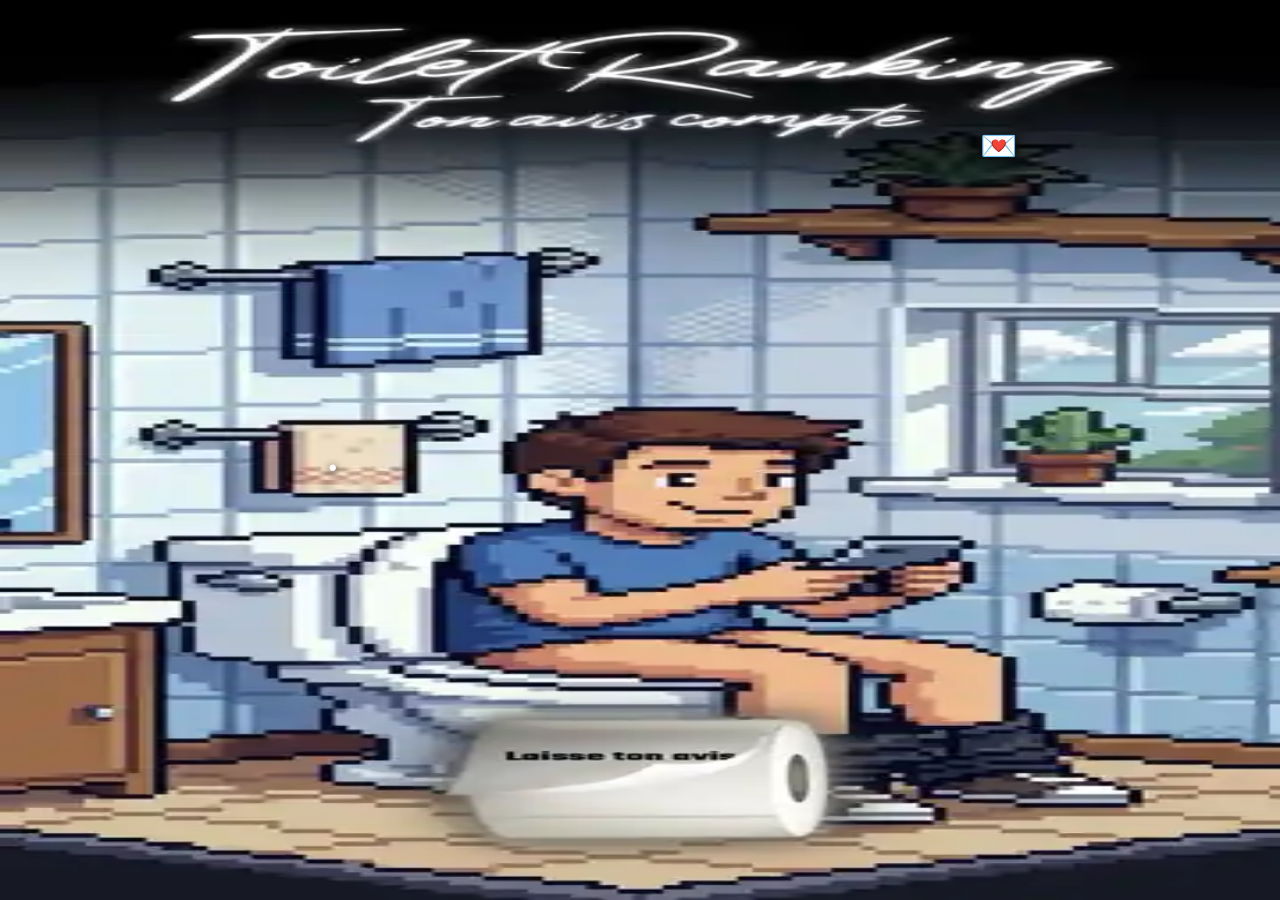
==== commit 601ed80b: "Refactor phone UI styles and video source Updated video source format and adjusted various styles fo" ====
--- a/index.html
+++ b/index.html
@@ -24,25 +24,6 @@
 .cactus-hotspot{left:67%;top:13%;width:22%;height:17%;font-size:clamp(20px,6vw,30px);color:#fff;text-shadow:0 2px 8px #000;align-items:flex-start;padding-top:6px}
 .direction-hotspot{left:17%;top:46%;width:18%;height:12%;font-size:24px;color:#fff;text-shadow:0 2px 8px #000}
 .phone-screen{background:#101827}
-.phone-ui{position:absolute;left:19%;top:29.2%;width:62%;height:33.5%;overflow-y:auto;overflow-x:hidden;padding:8px 7px 7px;color:#172033;background:transparent;border:0;border-radius:0;scrollbar-width:thin;overscroll-behavior:contain}
-.phone-ui h1{font-size:clamp(13px,3.8vw,17px);line-height:1.05;margin:0 0 5px;color:#172033;font-weight:900}
-.phone-ui .mini-copy{font-size:8px;line-height:1.2;margin:0 0 6px;color:#475569}
-.phone-ui label.field-label{display:block;font-size:8px;color:#24344a;letter-spacing:.02em;margin:6px 0 3px}
-.phone-ui input[type=text],.phone-ui textarea{display:block;width:100%;font-size:16px;line-height:1.15;padding:4px;border:1px solid #cbd5e1;border-radius:4px;background:#fff;color:#172033;min-height:0;transform:scale(.62);transform-origin:top left;width:161%;margin-bottom:-8px}
-.phone-ui .field-hint,.phone-ui .privacy-note{font-size:6px;color:#64748b;margin:2px 0}
-.phone-ui .rating-list{margin-top:4px;padding-top:2px;border-color:#dbe3ed}
-.phone-ui .rating-row{padding:2px 0;border-color:#e2e8f0}
-.phone-ui .rating-title{display:flex;justify-content:space-between;font-size:7px;margin:0 0 1px;color:#172033}
-.phone-ui .rating-title output{font-size:7px;color:#17436a}
-.phone-ui input[type=range]{width:100%;height:12px;accent-color:#1d5b8d}
-.phone-ui .field-label .optional{font-size:6px;color:#64748b}
-.phone-ui textarea{height:30px;min-height:30px}
-.phone-ui .consent{display:flex;gap:3px;font-size:6px;line-height:1.2;color:#475569}
-.phone-ui .consent input{width:10px;height:10px;margin:0;flex:0 0 auto}
-.phone-ui .submit-button{width:100%;min-height:24px;margin-top:5px;padding:3px 5px;gap:3px;font-size:7px;letter-spacing:0;background:#17436a;color:#fff;border-radius:4px}
-.phone-ui .submit-button span{font-size:7px}
-.phone-ui .form-message{font-size:7px;min-height:8px;margin:3px 0;color:#172033}
-.phone-ui .privacy-note{display:none}
 .back-home{position:absolute;left:5%;top:4%;z-index:8;border:1px solid #fff8;background:#101827bb;color:#fff;border-radius:999px;padding:9px 13px;font-size:11px;font-weight:800}
 .phone-back{position:absolute;left:5%;top:4%;z-index:8;border:1px solid #fff8;background:#101827bb;color:#fff;border-radius:999px;padding:9px 13px;font-size:11px;font-weight:800}
 .explore-screen{overflow-y:auto;overflow-x:hidden;background:linear-gradient(180deg,#111d30,#0c1422);padding:env(safe-area-inset-top) 14px calc(22px + env(safe-area-inset-bottom));}
@@ -68,72 +49,7 @@
 .leader-score,.review-top span{color:var(--gold)}
 .empty-state,.loading-line{color:#c2cfdf}
 .site-footer{border-top:1px solid #ffffff24;margin-top:18px;padding:18px 0;color:#c2cfdf;font-size:10px}
-@media(min-width:700px){.phone-ui{left:19%;top:29.2%;width:62%;height:33.5%}.explore-screen{padding-left:max(18px,calc((100vw - 680px)/2));padding-right:max(18px,calc((100vw - 680px)/2))}.content-grid{grid-template-columns:1fr 1fr}}
-
-/* Correctif du formulaire dans le téléphone : tailles réelles, aucun scale */
-.phone-ui{left:24.5%!important;top:30.5%!important;width:51%!important;height:35.5%!important;padding:9px 8px 10px!important;overflow-y:auto!important;overflow-x:hidden!important;overscroll-behavior:contain!important;-webkit-overflow-scrolling:touch!important}
-.phone-ui *{box-sizing:border-box!important}
-.phone-ui h1{font-size:clamp(15px,4.1vw,19px)!important;line-height:1.1!important;margin:0 0 4px!important;color:#172033!important}
-.phone-ui .mini-copy{font-size:10px!important;line-height:1.25!important;margin:0 0 8px!important;color:#475569!important}
-.phone-ui label.field-label{display:block!important;font-size:10px!important;line-height:1.2!important;margin:7px 0 4px!important;color:#24344a!important;font-weight:800!important}
-.phone-ui input[type=text],.phone-ui textarea{appearance:none!important;-webkit-appearance:none!important;transform:none!important;transform-origin:initial!important;width:100%!important;max-width:100%!important;min-width:0!important;font-family:Arial,sans-serif!important;font-size:16px!important;line-height:1.25!important;padding:7px 8px!important;border:1px solid #b9c7d8!important;border-radius:6px!important;background:#fff!important;color:#172033!important;min-height:34px!important;margin:0!important;box-shadow:none!important}
-.phone-ui .field-hint{font-size:8px!important;line-height:1.2!important;color:#64748b!important;margin:3px 0!important}
-.phone-ui .rating-list{display:grid!important;gap:5px!important;margin:7px 0 3px!important;padding:7px 0 3px!important;border-top:1px solid #dbe3ed!important;border-bottom:1px solid #dbe3ed!important}
-.phone-ui .rating-row{display:block!important;padding:0!important;margin:0!important;border:0!important}
-.phone-ui .rating-title{display:flex!important;align-items:center!important;justify-content:space-between!important;gap:4px!important;font-size:10px!important;line-height:1.2!important;margin:0 0 1px!important;color:#172033!important;font-weight:700!important}
-.phone-ui .rating-title label{font-size:10px!important;margin:0!important;color:#172033!important;font-weight:700!important}
-.phone-ui .rating-title output{font-size:10px!important;color:#17436a!important;font-weight:800!important;white-space:nowrap!important}
-.phone-ui input[type=range]{display:block!important;appearance:auto!important;-webkit-appearance:auto!important;width:100%!important;height:17px!important;margin:0!important;padding:0!important;accent-color:#1d5b8d!important;background:transparent!important}
-.phone-ui .field-label .optional{font-size:8px!important;color:#64748b!important}
-.phone-ui textarea{height:48px!important;min-height:48px!important;resize:vertical!important}
-.phone-ui .form-bottom{display:block!important;margin-top:7px!important}
-.phone-ui .consent{display:flex!important;align-items:flex-start!important;gap:5px!important;font-size:8px!important;line-height:1.25!important;color:#475569!important}
-.phone-ui .consent input{appearance:auto!important;-webkit-appearance:checkbox!important;flex:0 0 13px!important;width:13px!important;height:13px!important;min-height:13px!important;margin:0!important;padding:0!important}
-.phone-ui .submit-button{display:flex!important;align-items:center!important;justify-content:center!important;gap:6px!important;width:100%!important;min-height:36px!important;margin:8px 0 0!important;padding:7px 6px!important;font-size:10px!important;line-height:1.15!important;font-weight:800!important;background:#17436a!important;color:#fff!important;border-radius:6px!important}
-.phone-ui .submit-button span{font-size:10px!important;line-height:1.15!important}
-.phone-ui .form-message{font-size:9px!important;line-height:1.25!important;min-height:0!important;margin:5px 0!important;color:#172033!important;overflow-wrap:anywhere!important}
-.phone-ui .privacy-note{display:none!important}
-@media(max-height:720px){.phone-ui{top:29.5%!important;height:38%!important;padding:6px 7px!important}.phone-ui .mini-copy{margin-bottom:5px!important}.phone-ui .rating-list{gap:3px!important;margin:5px 0 2px!important;padding:5px 0 2px!important}.phone-ui input[type=range]{height:14px!important}.phone-ui textarea{height:38px!important;min-height:38px!important}}
-
-
-/* Ajustement précis dans les limites de l'écran blanc du téléphone */
-.phone-ui{
-  left:28.2%!important;
-  top:28.4%!important;
-  width:43.6%!important;
-  height:37.2%!important;
-  padding:7px 6px 8px!important;
-  overflow-y:auto!important;
-  overflow-x:hidden!important;
-  border-radius:2px!important;
-}
-.phone-ui h1{font-size:clamp(13px,3.5vw,16px)!important;margin-bottom:3px!important}
-.phone-ui .mini-copy{font-size:8px!important;margin-bottom:5px!important}
-.phone-ui label.field-label{font-size:8px!important;margin:5px 0 3px!important}
-.phone-ui input[type=text],.phone-ui textarea{
-  width:100%!important;max-width:100%!important;min-width:0!important;
-  font-size:14px!important;min-height:29px!important;padding:5px 6px!important;
-}
-.phone-ui .field-hint{font-size:7px!important;margin:2px 0!important}
-.phone-ui .rating-list{gap:3px!important;margin:5px 0 2px!important;padding:5px 0 2px!important}
-.phone-ui .rating-title,.phone-ui .rating-title label{font-size:8px!important}
-.phone-ui .rating-title output{font-size:8px!important}
-.phone-ui input[type=range]{height:14px!important}
-.phone-ui .field-label .optional{font-size:7px!important}
-.phone-ui textarea{height:37px!important;min-height:37px!important}
-.phone-ui .form-bottom{margin-top:5px!important}
-.phone-ui .consent{font-size:7px!important;line-height:1.2!important;gap:4px!important}
-.phone-ui .consent input{flex-basis:11px!important;width:11px!important;height:11px!important;min-height:11px!important}
-.phone-ui .submit-button{min-height:30px!important;margin-top:6px!important;padding:5px!important;font-size:8px!important}
-.phone-ui .submit-button span{font-size:8px!important}
-.phone-ui .form-message{font-size:8px!important;margin:3px 0!important}
-@media(max-height:720px){
- .phone-ui{top:28.4%!important;height:37.2%!important;padding:5px!important}
- .phone-ui .rating-list{gap:2px!important;margin:3px 0 1px!important;padding:3px 0 1px!important}
- .phone-ui input[type=range]{height:12px!important}
- .phone-ui textarea{height:31px!important;min-height:31px!important}
-}
-
+@media(min-width:700px){.explore-screen{padding-left:max(18px,calc((100vw - 680px)/2));padding-right:max(18px,calc((100vw - 680px)/2))}.content-grid{grid-template-columns:1fr 1fr}}
 
 /* Transition plein écran entre l'accueil et le téléphone */
 #transition-screen{
@@ -157,135 +73,119 @@
 }
 
 
-/* Après la vidéo : zoom dans l'écran du téléphone, formulaire en plein écran */
-.phone-screen.zoomed-mode{
-  background:#fff!important;
-  color:#172033!important;
-}
-.phone-screen.zoomed-mode > .scene-image{display:none!important}
-.phone-screen.zoomed-mode .phone-ui{
-  position:fixed!important;
-  inset:0!important;
-  left:0!important;top:0!important;
-  width:100vw!important;height:100vh!important;height:100dvh!important;
-  max-width:none!important;
-  padding:calc(28px + env(safe-area-inset-top)) 22px calc(28px + env(safe-area-inset-bottom))!important;
-  margin:0!important;
-  overflow-x:hidden!important;overflow-y:auto!important;
-  background:#fff!important;color:#172033!important;
-  border:0!important;border-radius:0!important;
-  transform:scale(.58)!important;
-  transform-origin:center center!important;
-  opacity:.25!important;
-  animation:formZoomIn .68s cubic-bezier(.18,.78,.2,1) forwards!important;
-  -webkit-overflow-scrolling:touch!important;
-}
-@keyframes formZoomIn{
-  0%{transform:scale(.58);opacity:.25}
-  65%{transform:scale(1.025);opacity:1}
-  100%{transform:scale(1);opacity:1}
-}
-.phone-screen.zoomed-mode .phone-ui h1{
-  font-size:clamp(27px,7vw,36px)!important;line-height:1.08!important;
-  margin:0 0 8px!important;color:#172033!important;
-}
-.phone-screen.zoomed-mode .phone-ui .mini-copy{
-  font-size:14px!important;line-height:1.4!important;margin:0 0 24px!important;color:#64748b!important;
-}
-.phone-screen.zoomed-mode .phone-ui label.field-label{
-  font-size:12px!important;line-height:1.3!important;margin:18px 0 7px!important;
-  color:#24344a!important;letter-spacing:.04em!important;
-}
-.phone-screen.zoomed-mode .phone-ui input[type=text],
-.phone-screen.zoomed-mode .phone-ui textarea{
-  display:block!important;appearance:none!important;-webkit-appearance:none!important;
-  transform:none!important;transform-origin:initial!important;
-  width:100%!important;max-width:100%!important;min-width:0!important;
-  min-height:48px!important;height:auto!important;
-  margin:0!important;padding:12px 13px!important;
-  font:16px/1.35 Arial,sans-serif!important;
-  color:#172033!important;background:#f8fafc!important;
-  border:1px solid #cbd5e1!important;border-radius:10px!important;
-  box-shadow:none!important;
-}
-.phone-screen.zoomed-mode .phone-ui .field-hint{
-  font-size:11px!important;margin:6px 0 0!important;color:#64748b!important;
-}
-.phone-screen.zoomed-mode .phone-ui .rating-list{
-  display:grid!important;gap:13px!important;margin:18px 0 8px!important;
-  padding:15px 0 10px!important;border-top:1px solid #dbe3ed!important;
-  border-bottom:1px solid #dbe3ed!important;
-}
-.phone-screen.zoomed-mode .phone-ui .rating-row{
-  display:block!important;padding:0!important;margin:0!important;border:0!important;
-}
-.phone-screen.zoomed-mode .phone-ui .rating-title{
-  display:flex!important;align-items:center!important;justify-content:space-between!important;
-  gap:8px!important;font-size:14px!important;line-height:1.3!important;margin:0 0 5px!important;
-  color:#172033!important;
-}
-.phone-screen.zoomed-mode .phone-ui .rating-title label{
-  font-size:14px!important;margin:0!important;color:#172033!important;
-}
-.phone-screen.zoomed-mode .phone-ui .rating-title output{
-  font-size:14px!important;color:#17436a!important;font-weight:800!important;
-}
-.phone-screen.zoomed-mode .phone-ui input[type=range]{
-  display:block!important;width:100%!important;height:28px!important;
-  margin:0!important;padding:0!important;accent-color:#1d5b8d!important;
-}
-.phone-screen.zoomed-mode .phone-ui .field-label .optional{
-  font-size:10px!important;color:#64748b!important;
-}
-.phone-screen.zoomed-mode .phone-ui textarea{
-  min-height:100px!important;height:100px!important;resize:vertical!important;
-}
-.phone-screen.zoomed-mode .phone-ui .form-bottom{display:block!important;margin-top:17px!important}
-.phone-screen.zoomed-mode .phone-ui .consent{
-  display:flex!important;align-items:flex-start!important;gap:9px!important;
-  font-size:11px!important;line-height:1.4!important;color:#475569!important;
-}
-.phone-screen.zoomed-mode .phone-ui .consent input{
-  appearance:auto!important;-webkit-appearance:checkbox!important;
-  flex:0 0 17px!important;width:17px!important;height:17px!important;
-  min-height:17px!important;margin:0!important;padding:0!important;
-}
-.phone-screen.zoomed-mode .phone-ui .submit-button{
-  display:flex!important;align-items:center!important;justify-content:center!important;
-  width:100%!important;min-height:52px!important;margin:18px 0 0!important;
-  padding:13px 16px!important;border:0!important;border-radius:11px!important;
-  background:#17436a!important;color:#fff!important;
-  font:800 14px/1.2 Arial,sans-serif!important;
-}
-.phone-screen.zoomed-mode .phone-ui .submit-button span{
-  font-size:14px!important;line-height:1.2!important;
-}
-.phone-screen.zoomed-mode .phone-ui .form-message{
-  font-size:12px!important;line-height:1.4!important;min-height:0!important;
-  margin:10px 0!important;color:#172033!important;
-}
-.phone-screen.zoomed-mode .phone-ui .privacy-note{display:block!important;font-size:10px!important;color:#64748b!important}
-.phone-screen.zoomed-mode .phone-back{
-  position:fixed!important;left:16px!important;top:calc(env(safe-area-inset-top) + 10px)!important;
-  background:#f1f5f9!important;color:#172033!important;border:1px solid #cbd5e1!important;
-  font-size:11px!important;z-index:20!important;
-}
-@media(min-width:700px){
- .phone-screen.zoomed-mode .phone-ui{
-   width:min(100vw,620px)!important;left:50%!important;right:auto!important;
-   transform:translateX(-50%) scale(.58)!important;
-   animation:formZoomDesktop .68s cubic-bezier(.18,.78,.2,1) forwards!important;
- }
-}
-@keyframes formZoomDesktop{
-  0%{transform:translateX(-50%) scale(.58);opacity:.25}
-  65%{transform:translateX(-50%) scale(1.025);opacity:1}
-  100%{transform:translateX(-50%) scale(1);opacity:1}
+/* ============================================================
+   Zoom sur l'écran du téléphone, puis formulaire à la bonne taille
+   Étapes (pilotées en JS) :
+     1. la vidéo se termine -> on affiche l'image du téléphone
+     2. .zooming    -> l'image zoome jusqu'à ne montrer que le blanc de l'écran
+     3. .form-ready -> le formulaire (fond blanc) apparaît en plein écran
+   ============================================================ */
+#rating-screen.active{animation:none}              /* pas de clignotement après la vidéo */
+#rating-screen .scene-image{
+  transform-origin:var(--zoom-ox,50%) var(--zoom-oy,47%);
+  will-change:transform;
+}
+#rating-screen.zooming .scene-image{
+  transform:translate(var(--zoom-tx,0%),var(--zoom-ty,3%)) scale(var(--zoom-scale,2.8));
+  transition:transform var(--zoom-ms,1250ms) cubic-bezier(.55,0,.2,1);
+}
+
+/* bouton retour : visible seulement avec le formulaire */
+#rating-screen .phone-back{
+  position:fixed;left:16px;top:calc(env(safe-area-inset-top) + 12px);z-index:20;
+  background:#f1f5f9;color:#172033;border:1px solid #cbd5e1;
+  opacity:0;pointer-events:none;transition:opacity .3s ease .15s;
+}
+#rating-screen.form-ready .phone-back{opacity:1;pointer-events:auto}
+
+/* le formulaire : plein écran, fond blanc, colonne centrée */
+#rating-screen .phone-ui{
+  position:absolute;inset:0;z-index:6;
+  background:#fff;color:#172033;
+  padding:calc(66px + env(safe-area-inset-top)) 22px calc(30px + env(safe-area-inset-bottom));
+  overflow-x:hidden;overflow-y:auto;overscroll-behavior:contain;-webkit-overflow-scrolling:touch;
+  opacity:0;visibility:hidden;transform:scale(.96);
+  transition:opacity .45s ease,transform .45s cubic-bezier(.2,.8,.2,1),visibility 0s linear .45s;
+}
+#rating-screen.form-ready .phone-ui{
+  opacity:1;visibility:visible;transform:none;
+  transition:opacity .45s ease,transform .45s cubic-bezier(.2,.8,.2,1),visibility 0s;
+}
+#rating-screen .phone-ui > *{width:100%;max-width:460px;margin-left:auto;margin-right:auto}
+#rating-screen .phone-ui *{box-sizing:border-box}
+
+#rating-screen .phone-ui h1{
+  font-size:clamp(26px,7.2vw,34px);line-height:1.1;margin:0 auto 6px;color:#172033;font-weight:900;
+}
+#rating-screen .phone-ui .mini-copy{
+  font-size:15px;line-height:1.4;margin:0 auto 18px;color:#64748b;
+}
+#rating-screen .phone-ui label.field-label{
+  display:block;font-size:12px;line-height:1.3;margin:16px 0 7px;
+  color:#24344a;font-weight:800;letter-spacing:.04em;
+}
+#rating-screen .phone-ui .field-label .optional{font-size:10px;color:#64748b;font-weight:700}
+#rating-screen .phone-ui input[type=text],
+#rating-screen .phone-ui textarea{
+  display:block;appearance:none;-webkit-appearance:none;
+  width:100%;max-width:100%;min-width:0;min-height:48px;margin:0;padding:12px 13px;
+  font:16px/1.35 Arial,sans-serif;color:#172033;background:#f8fafc;
+  border:1px solid #cbd5e1;border-radius:10px;box-shadow:none;transform:none;
+}
+#rating-screen .phone-ui input[type=text]:focus,
+#rating-screen .phone-ui textarea:focus{outline:2px solid #1d5b8d;outline-offset:1px;background:#fff}
+#rating-screen .phone-ui textarea{height:88px;min-height:88px;resize:none}
+#rating-screen .phone-ui .field-hint{font-size:12px;line-height:1.3;margin:6px 0 0;color:#64748b}
+
+#rating-screen .phone-ui .rating-list{
+  display:grid;gap:12px;margin:18px auto 4px;padding:14px 0 12px;
+  border-top:1px solid #dbe3ed;border-bottom:1px solid #dbe3ed;
+}
+#rating-screen .phone-ui .rating-row{display:block;padding:0;margin:0;border:0}
+#rating-screen .phone-ui .rating-title{
+  display:flex;align-items:center;justify-content:space-between;gap:8px;
+  font-size:15px;line-height:1.3;margin:0 0 4px;color:#172033;
+}
+#rating-screen .phone-ui .rating-title label{font-size:15px;margin:0;color:#172033;font-weight:700}
+#rating-screen .phone-ui .rating-title output{font-size:15px;color:#17436a;font-weight:800;white-space:nowrap}
+#rating-screen .phone-ui input[type=range]{
+  display:block;appearance:auto;-webkit-appearance:auto;
+  width:100%;height:28px;margin:0;padding:0;accent-color:#1d5b8d;background:transparent;
+}
+
+#rating-screen .phone-ui .form-bottom{display:block;margin-top:16px}
+#rating-screen .phone-ui .consent{
+  display:flex;align-items:flex-start;gap:10px;font-size:12px;line-height:1.4;color:#475569;
+}
+#rating-screen .phone-ui .consent input{
+  appearance:auto;-webkit-appearance:checkbox;flex:0 0 18px;width:18px;height:18px;min-height:18px;margin:1px 0 0;padding:0;
+}
+#rating-screen .phone-ui .submit-button{
+  display:flex;align-items:center;justify-content:center;gap:8px;
+  width:100%;min-height:52px;margin:16px 0 0;padding:13px 16px;
+  border:0;border-radius:11px;background:#17436a;color:#fff;
+  font:800 14px/1.2 Arial,sans-serif;letter-spacing:.03em;cursor:pointer;
+}
+#rating-screen .phone-ui .submit-button span,
+#rating-screen .phone-ui .submit-button b{font-size:14px;line-height:1.2}
+#rating-screen .phone-ui .form-message{font-size:13px;line-height:1.4;min-height:0;margin:10px auto 0;color:#172033;overflow-wrap:anywhere}
+#rating-screen .phone-ui .privacy-note{display:block;font-size:11px;line-height:1.3;color:#64748b;margin:8px auto 0}
+
+/* petits écrans (hauteur) : on resserre pour limiter le défilement */
+@media(max-height:760px){
+  #rating-screen .phone-ui{padding-top:calc(58px + env(safe-area-inset-top))}
+  #rating-screen .phone-ui .mini-copy{margin-bottom:10px}
+  #rating-screen .phone-ui label.field-label{margin:11px 0 5px}
+  #rating-screen .phone-ui input[type=text],#rating-screen .phone-ui textarea{min-height:44px;padding:10px 12px}
+  #rating-screen .phone-ui textarea{height:64px;min-height:64px}
+  #rating-screen .phone-ui .rating-list{gap:7px;margin-top:12px;padding:10px 0 8px}
+  #rating-screen .phone-ui input[type=range]{height:24px}
+  #rating-screen .phone-ui .submit-button{min-height:48px;margin-top:12px}
 }
 @media(prefers-reduced-motion:reduce){
- .phone-screen.zoomed-mode .phone-ui{animation:none!important;transform:none!important;opacity:1!important}
-}
-
+  #rating-screen.zooming .scene-image{transition:none}
+  #rating-screen .phone-ui,#rating-screen.form-ready .phone-ui{transition:none;transform:none}
+}
 </style>
 </head>
 <body>
@@ -298,7 +198,7 @@
 
 
 <section id="transition-screen" aria-label="Transition vers le téléphone">
-  <video id="scene-transition" src="./assets/toilet-transition.MP4"
+  <video id="scene-transition" src="./assets/toilet-transition.mp4"
     playsinline webkit-playsinline muted preload="auto"
     aria-label="Animation de transition vers le téléphone"></video>
   <button id="skip-transition" type="button">Passer ↗</button>
@@ -338,15 +238,59 @@
 
 const transitionScreen=document.getElementById('transition-screen');
 const transitionVideo=document.getElementById('scene-transition');
-let transitionFallback;
+const ratingScreen=document.getElementById('rating-screen');
+const reduceMotion=window.matchMedia('(prefers-reduced-motion: reduce)');
+let transitionFallback,zoomStartTimer,formTimer;
+
+/* ---- Réglages du zoom -------------------------------------------------
+   Position de l'écran BLANC du téléphone dans toilet-phone.webp (en % de l'image).
+   Si le zoom ne tombe pas pile sur le blanc, ajuste ces 4 valeurs. */
+const PHONE_SCREEN={x:28.2,y:28.4,w:43.6,h:37.2};
+const ZOOM_MS=1250;          // durée du zoom
+const ZOOM_DELAY_MS=350;     // petite pause sur l'image avant de zoomer
+const FORM_AT=0.82;          // le formulaire apparaît à 82 % du zoom
+const ZOOM_MARGIN=1.04;      // léger sur-zoom pour ne jamais voir le bord du téléphone
+
+function setupZoom(){
+  const cx=PHONE_SCREEN.x+PHONE_SCREEN.w/2, cy=PHONE_SCREEN.y+PHONE_SCREEN.h/2;
+  const scale=Math.max(100/PHONE_SCREEN.w,100/PHONE_SCREEN.h)*ZOOM_MARGIN;
+  const st=ratingScreen.style;
+  st.setProperty('--zoom-ox',cx+'%');
+  st.setProperty('--zoom-oy',cy+'%');
+  st.setProperty('--zoom-tx',(50-cx)+'%');   // amène le centre de l'écran blanc au centre de l'écran
+  st.setProperty('--zoom-ty',(50-cy)+'%');
+  st.setProperty('--zoom-scale',scale.toFixed(3));
+  st.setProperty('--zoom-ms',ZOOM_MS+'ms');
+}
+function resetRating(){
+  clearTimeout(zoomStartTimer);clearTimeout(formTimer);
+  ratingScreen.classList.remove('zooming','form-ready');
+  const ui=ratingScreen.querySelector('.phone-ui');if(ui)ui.scrollTop=0;
+}
+function playPhoneZoom(){
+  resetRating();
+  setupZoom();
+  if(reduceMotion.matches){ratingScreen.classList.add('zooming','form-ready');return;}
+  zoomStartTimer=setTimeout(()=>{
+    void ratingScreen.offsetWidth;                  // fige l'état de départ avant de lancer la transition
+    ratingScreen.classList.add('zooming');
+    formTimer=setTimeout(()=>ratingScreen.classList.add('form-ready'),ZOOM_MS*FORM_AT);
+  },ZOOM_DELAY_MS);
+}
+
 function finishTransition(){
+  if(!transitionScreen.classList.contains('active'))return;   // évite les doubles déclenchements
   clearTimeout(transitionFallback);
   transitionVideo.pause();
   transitionScreen.classList.remove('active');
-  screens.rating.classList.add('zoomed-mode');
-  showScreen('rating');
+  showScreen('rating');       // l'image du téléphone apparaît...
+  playPhoneZoom();            // ...puis zoom sur l'écran blanc, puis formulaire
 }
 function startTransition(){
+  resetRating();
+  if(reduceMotion.matches){                         // sans animation : direct au formulaire
+    showScreen('rating');playPhoneZoom();return;
+  }
   Object.values(screens).forEach(s=>s.classList.remove('active'));
   transitionScreen.classList.add('active');
   transitionVideo.currentTime=0;
@@ -362,7 +306,7 @@
 transitionVideo.addEventListener('error',finishTransition);
 
 document.getElementById('open-explore').addEventListener('click',()=>showScreen('explore'));
-document.getElementById('back-home').addEventListener('click',()=>showScreen('home'));
+document.getElementById('back-home').addEventListener('click',()=>{resetRating();showScreen('home');});
 document.getElementById('explore-back').addEventListener('click',()=>showScreen('home'));
 </script>
 </body></html>
